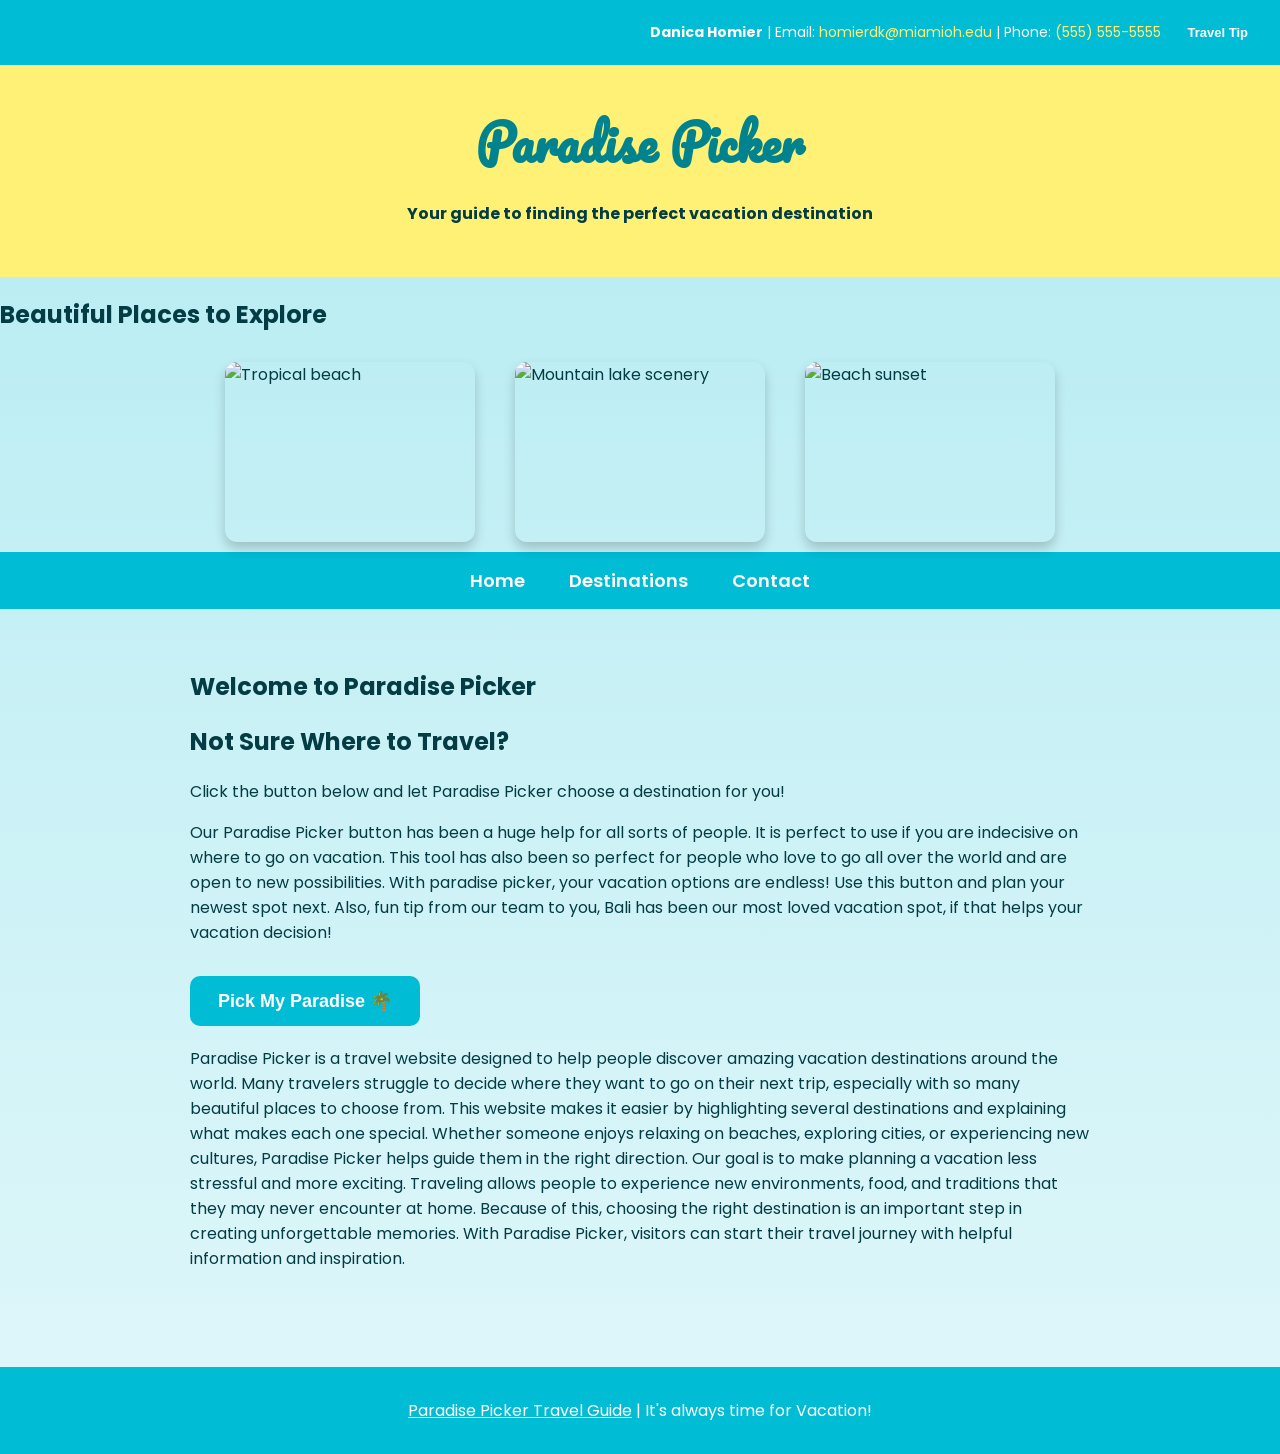
==== index.html @ d7bb09a2 "Add files via upload" ====
<!DOCTYPE html>
<html>

<head>
<title>Paradise Picker</title>
<link rel="stylesheet" href="styles.css">
<link href="https://fonts.googleapis.com/css2?family=Pacifico&family=Poppins:wght@300;400;600&display=swap" rel="stylesheet">

</head>

<body>
<div class="top-contact">

<p>
<strong>Danica Homier</strong> |
Email: <a href="mailto:homierdk@miamioh.edu">homierdk@miamioh.edu</a> |
Phone: <a href="tel:5555555555">(555) 555-5555</a>
</p>

<button onclick="showTip()" class="tip-button">Travel Tip</button>

</div>
<header>
<h1>Paradise Picker</h1>
<p><b>Your guide to finding the perfect vacation destination</b></p>
</header>
<section>

<h2>Beautiful Places to Explore</h2>

<div class="image-row">

<img src="https://images.unsplash.com/photo-1507525428034-b723cf961d3e" alt="Tropical beach">



<img src="https://images.unsplash.com/photo-1501785888041-af3ef285b470" alt="Mountain lake scenery">

<img src="https://images.unsplash.com/photo-1476514525535-07fb3b4ae5f1" alt="Beach sunset">

</div>

</section>
<nav>
<a href="index.html">Home</a>
<a href="destination.html">Destinations</a>
<a href="contact.html">Contact</a>
</nav>

<div class="container">

<section>

<h2>Welcome to Paradise Picker</h2>
<h2>Not Sure Where to Travel?</h2>
<p>Click the button below and let Paradise Picker choose a destination for you!</p>
<p>
    Our Paradise Picker button has been a huge help for all sorts of people. It is perfect to use if you are indecisive on where to go on vacation. This tool has also been so perfect for people who love to go all over the world and are open to new possibilities. With paradise picker, your vacation options are endless! Use this button and plan your newest spot next. Also, fun tip from our team to you, Bali has been our most loved vacation spot, if that helps your vacation decision!
</p>
<button onclick="pickDestination()" class="destination-button">
Pick My Paradise 🌴
</button>

<p id="destination-result"></p>

<p>
Paradise Picker is a travel website designed to help people discover amazing vacation destinations around the world. Many travelers struggle to decide where they want to go on their next trip, especially with so many beautiful places to choose from. This website makes it easier by highlighting several destinations and explaining what makes each one special. Whether someone enjoys relaxing on beaches, exploring cities, or experiencing new cultures, Paradise Picker helps guide them in the right direction. Our goal is to make planning a vacation less stressful and more exciting. Traveling allows people to experience new environments, food, and traditions that they may never encounter at home. Because of this, choosing the right destination is an important step in creating unforgettable memories. With Paradise Picker, visitors can start their travel journey with helpful information and inspiration.
</p>


</section>


</div>

<footer>
<p><u>Paradise Picker Travel Guide</u> | It's always time for Vacation!</p>
</footer>



<script>
function pickDestination(){

let destinations = [
"Bali, Indonesia",
"Paris, France",
"Maldives",
"Hawaii, USA",
"Rome, Italy",
"Santorini, Greece",
"Tokyo, Japan",
"Barcelona, Spain",
"Dubai, UAE",
"New York City, USA",
"London, England",
"Phuket, Thailand",
"Banff National Park, Canada",
"Amalfi Coast, Italy",
"Sydney, Australia",
"Reykjavik, Iceland",
"Cape Town, South Africa",
"Costa Rica",
"Fiji",
"Bora Bora"
];

let randomPlace = destinations[Math.floor(Math.random() * destinations.length)];

document.getElementById("destination-result").innerHTML =
"<b>Your Paradise Pick:</b> " + randomPlace;

}
</script>
<script>
function showTip(){
alert("Travel Tip: Try traveling during the shoulder season for fewer crowds and cheaper prices!");
}
</script>

</body>
</html>
---- styles.css ----
/* Page Style */
body{
font-family:'Poppins', sans-serif;
margin:0;
background: linear-gradient(#b2ebf2,#e0f7fa);
color:#033c44;
}

/* Header */
header{
background:#fff176;
padding:35px;
text-align:center;
}

header h1{
font-family:'Pacifico', cursive;
font-size:48px;
color:#00838f;
margin:0;
}

/* Navigation Bar */
nav{
background:#00bcd4;
padding:15px;
text-align:center;
}

nav a{
color:white;
margin:0 20px;
font-size:18px;
font-weight:600;
text-decoration:none;
}

nav a:hover{
color:#fff176;
}

/* Main Content */
.container{
padding:40px;
max-width:900px;
margin:auto;
}

/* Images */
img{
width:300px;
border-radius:12px;
margin:10px;
box-shadow:0 6px 12px rgba(0,0,0,0.2);
}

/* Table */
table{
border-collapse:collapse;
margin-top:20px;
width:100%;
background:white;
}

th{
background:#00bcd4;
color:white;
}

table, th, td{
border:1px solid #033c44;
padding:10px;
}

/* Lists */
ul{
line-height:1.8;
}

/* Aside box */
aside{
background:#b2ebf2;
padding:20px;
margin-top:25px;
border-left:6px solid #00bcd4;
border-radius:10px;
}

/* Contact Form */
form{
background:white;
padding:20px;
width:350px;
margin:auto;
border-radius:12px;
box-shadow:0 6px 12px rgba(0,0,0,0.2);
}

input, textarea{
width:90%;
padding:8px;
margin-top:5px;
margin-bottom:15px;
border-radius:5px;
border:1px solid #ccc;
}

button{
background:#00bcd4;
color:white;
border:none;
padding:10px 20px;
font-weight:bold;
cursor:pointer;
border-radius:6px;
}

button:hover{
background:#00838f;
}

/* Footer */
footer{
background:#00bcd4;
color:white;
text-align:center;
padding:15px;
margin-top:40px;
}
.image-row{
display:flex;
justify-content:center;
gap:20px;
flex-wrap:wrap;
margin-top:20px;
}

.image-row img{
width:250px;
height:180px;
object-fit:cover;
border-radius:12px;
box-shadow:0 6px 12px rgba(0,0,0,0.2);
}
.button-link{
display:inline-block;
background:#00bcd4;
color:white;
padding:12px 25px;
margin-top:15px;
text-decoration:none;
font-weight:bold;
border-radius:8px;
}

.button-link:hover{
background:#00838f;
}
/* Page background */
body{
background: linear-gradient(#b2ebf2, #e0f7fa);
font-family: 'Poppins', sans-serif;
}

/* Layout for Top 20 page */
.page-layout{
display:flex;
max-width:1100px;
margin:auto;
gap:30px;
padding:30px;
align-items:flex-start;
}

/* Main content */
main{
flex:3;
background:white;
padding:25px;
border-radius:10px;
}

/* Sidebar */
.sidebar{
flex:1;
background:#b2ebf2;
padding:20px;
border-radius:10px;
}

/* Sidebar items */
.sidebar-item{
margin-bottom:25px;
text-align:center;
}

/* Sidebar images */
.sidebar-item img{
width:100%;
max-width:220px;
height:140px;
object-fit:cover;
border-radius:10px;
box-shadow:0 4px 10px rgba(0,0,0,0.2);
}

/* Sidebar text */
.sidebar-item p{
margin:5px 0 0 0;
font-size:14px;
}
.info-box{
background:#ffffff;
padding:20px;
border-radius:15px;
border:3px solid #00bcd4;
margin-top:20px;
box-shadow:0 4px 10px rgba(0,0,0,0.15);
}
.destination-button{
background:#00bcd4;
color:white;
padding:14px 28px;
border:none;
border-radius:10px;
font-size:18px;
font-weight:bold;
cursor:pointer;
margin-top:15px;
}

.destination-button:hover{
background:#00838f;
transform:scale(1.05);
transition:0.3s;
}

#destination-result{
margin-top:20px;
font-size:20px;
color:#033c44;
}
/* Top contact info bar */
.top-contact{
background:#00bcd4;
color:white;
padding:8px 20px;
text-align:right;
font-size:14px;
}

.top-contact a{
color:#fff176;
text-decoration:none;
}

.top-contact a:hover{
text-decoration:underline;
}
/* Top contact bar */
.top-contact{
background:#00bcd4;
color:white;
padding:8px 20px;
display:flex;
justify-content:flex-end;
align-items:center;
gap:15px;
font-size:14px;
}

/* Links in contact bar */
.top-contact a{
color:#fff176;
text-decoration:none;
}

/* Travel tip button */
.tip-button{
background:#00bcd4;
color:white;
border:none;
padding:6px 12px;
border-radius:6px;
font-size:13px;
cursor:pointer;
}

.tip-button:hover{
background:#00838f;
}
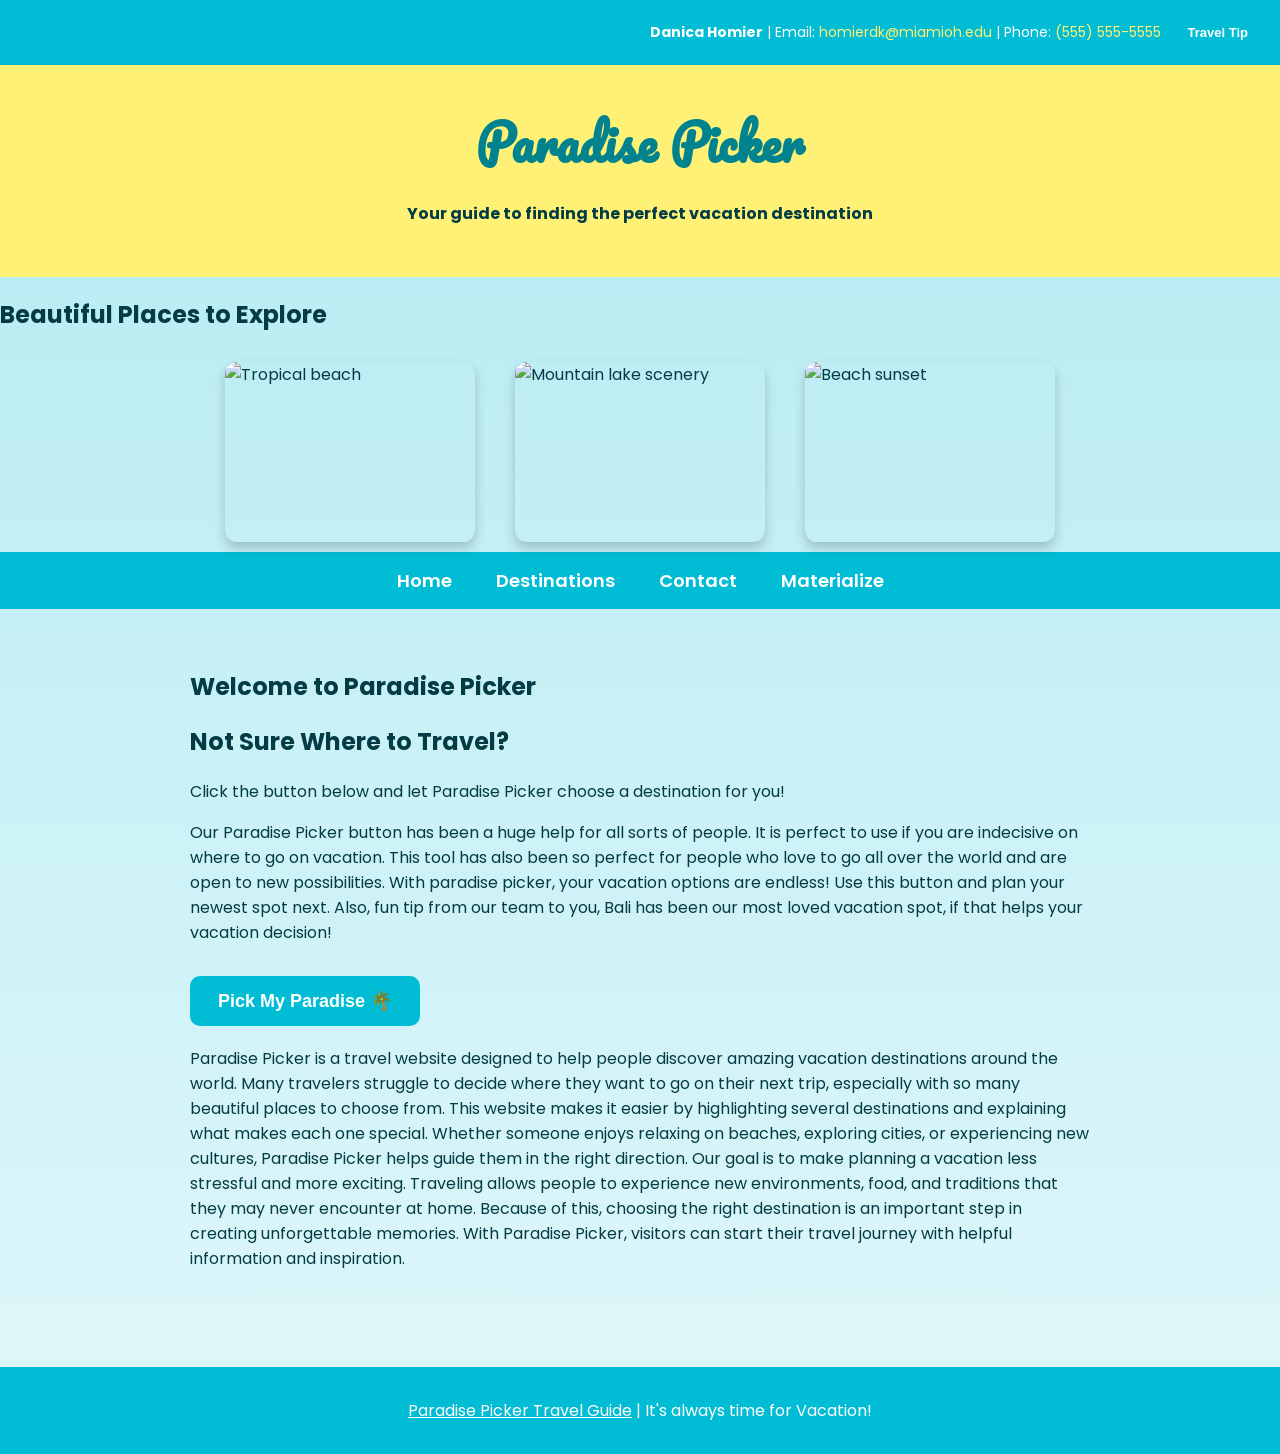
==== commit dee0bfb5: "index.html" ====
--- a/index.html
+++ b/index.html
@@ -45,6 +45,7 @@
 <a href="index.html">Home</a>
 <a href="destination.html">Destinations</a>
 <a href="contact.html">Contact</a>
+    <a href="materialize.html">Materialize</a>
 </nav>
 
 <div class="container">
@@ -119,4 +120,4 @@
 </script>
 
 </body>
-</html>+</html>
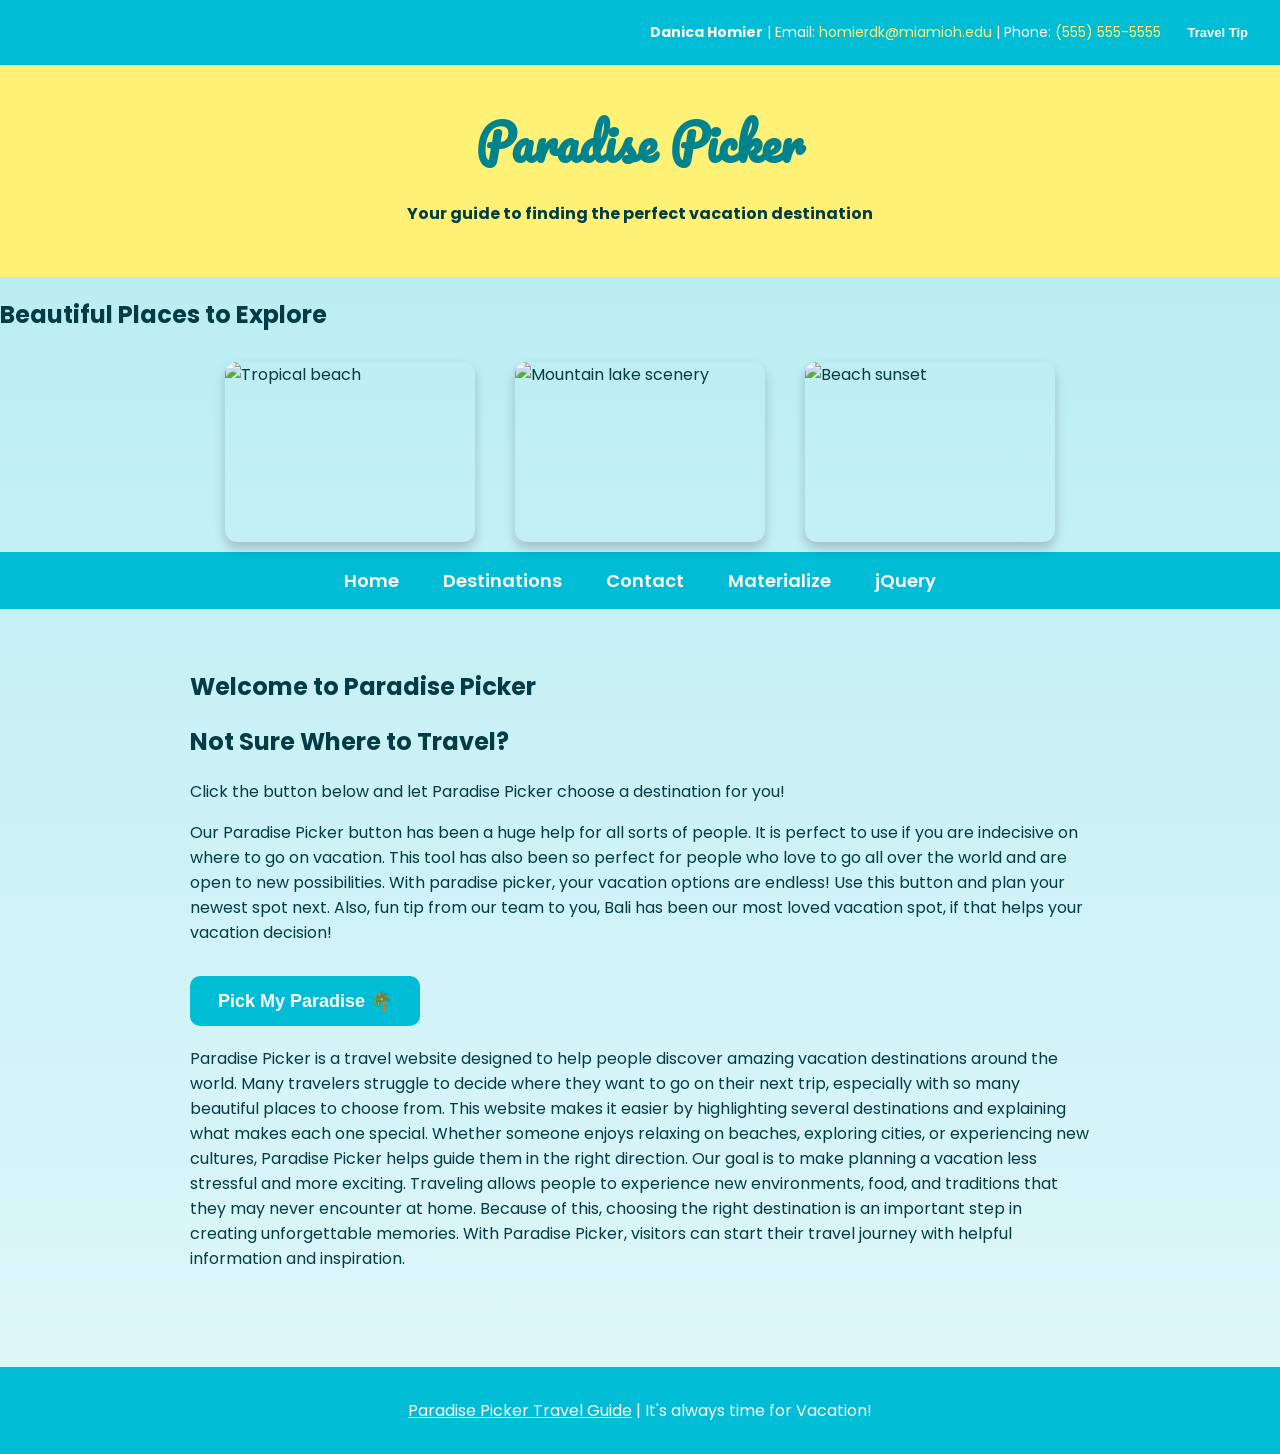
==== commit e2edca08: "index.html" ====
--- a/index.html
+++ b/index.html
@@ -46,6 +46,7 @@
 <a href="destination.html">Destinations</a>
 <a href="contact.html">Contact</a>
     <a href="materialize.html">Materialize</a>
+    <a href="jquery.html">jQuery</a>
 </nav>
 
 <div class="container">
--- a/styles.css
+++ b/styles.css
@@ -288,4 +288,8 @@
 
 .tip-button:hover{
 background:#00838f;
-}+}
+#form-response{
+margin-top:15px;
+font-weight:bold;
+}
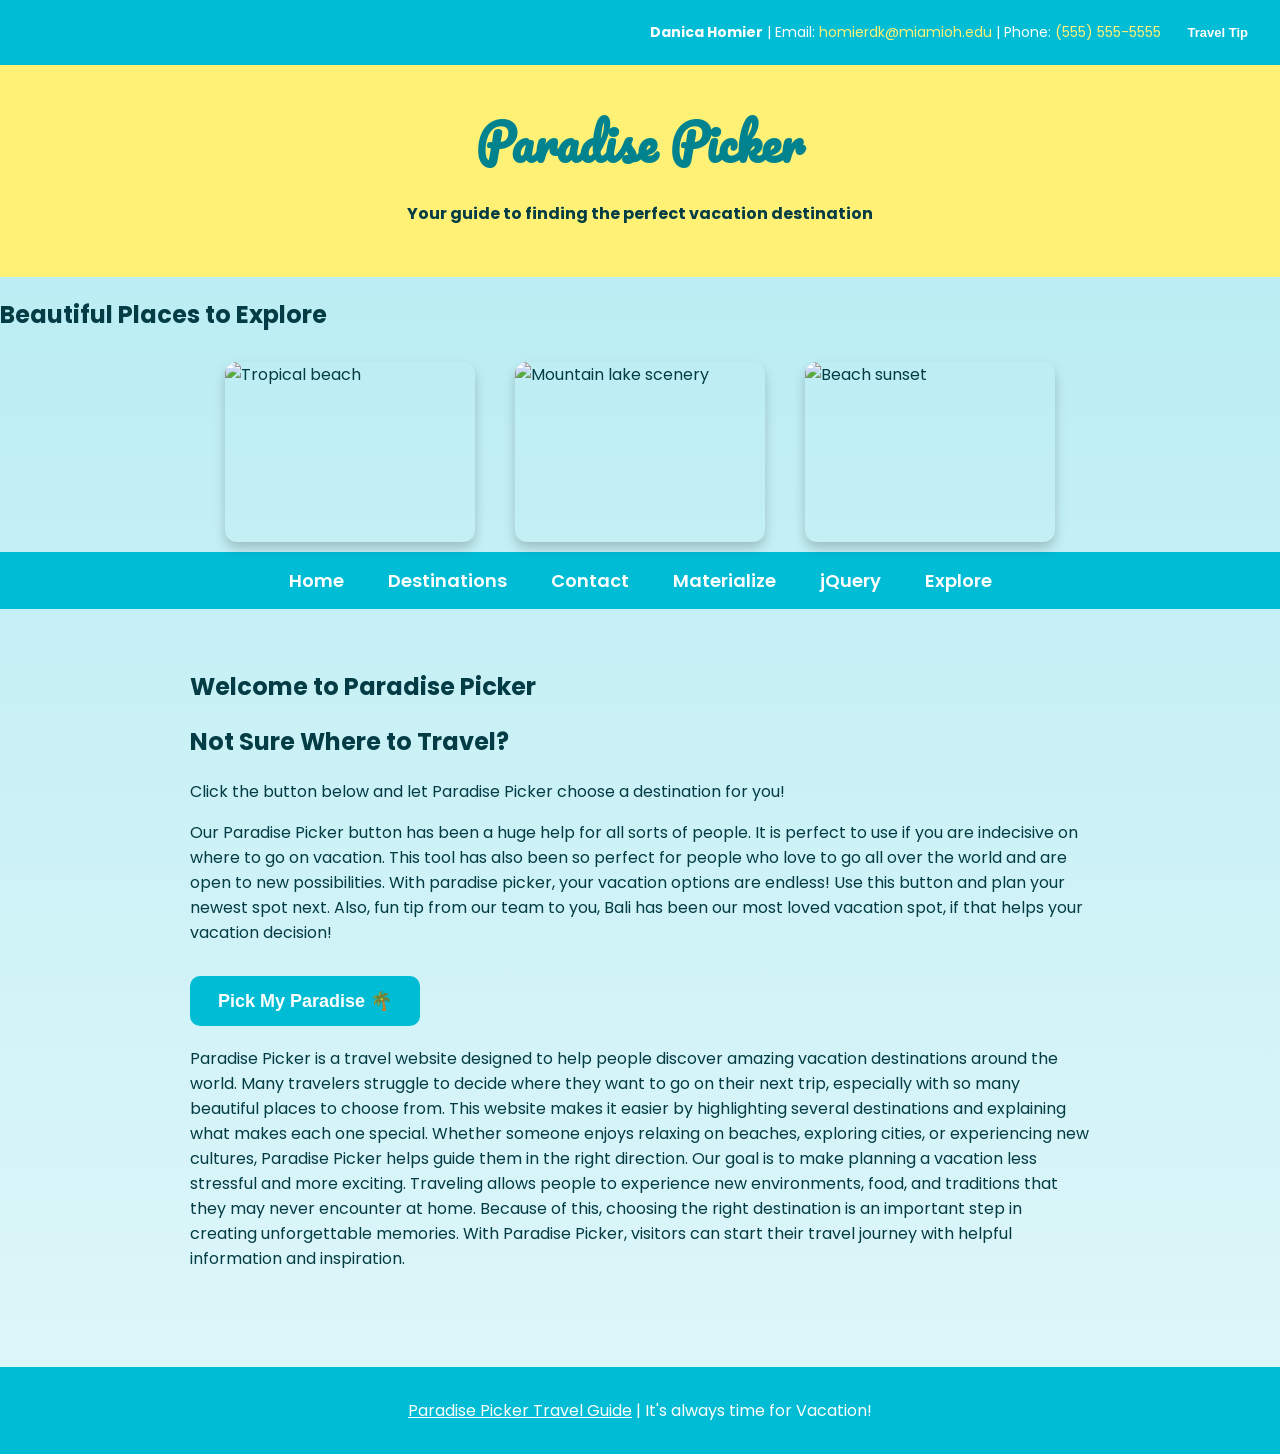
==== commit ed889547: "index.html" ====
--- a/index.html
+++ b/index.html
@@ -47,6 +47,7 @@
 <a href="contact.html">Contact</a>
     <a href="materialize.html">Materialize</a>
     <a href="jquery.html">jQuery</a>
+    <a href="bootstrap.html">Explore</a>
 </nav>
 
 <div class="container">
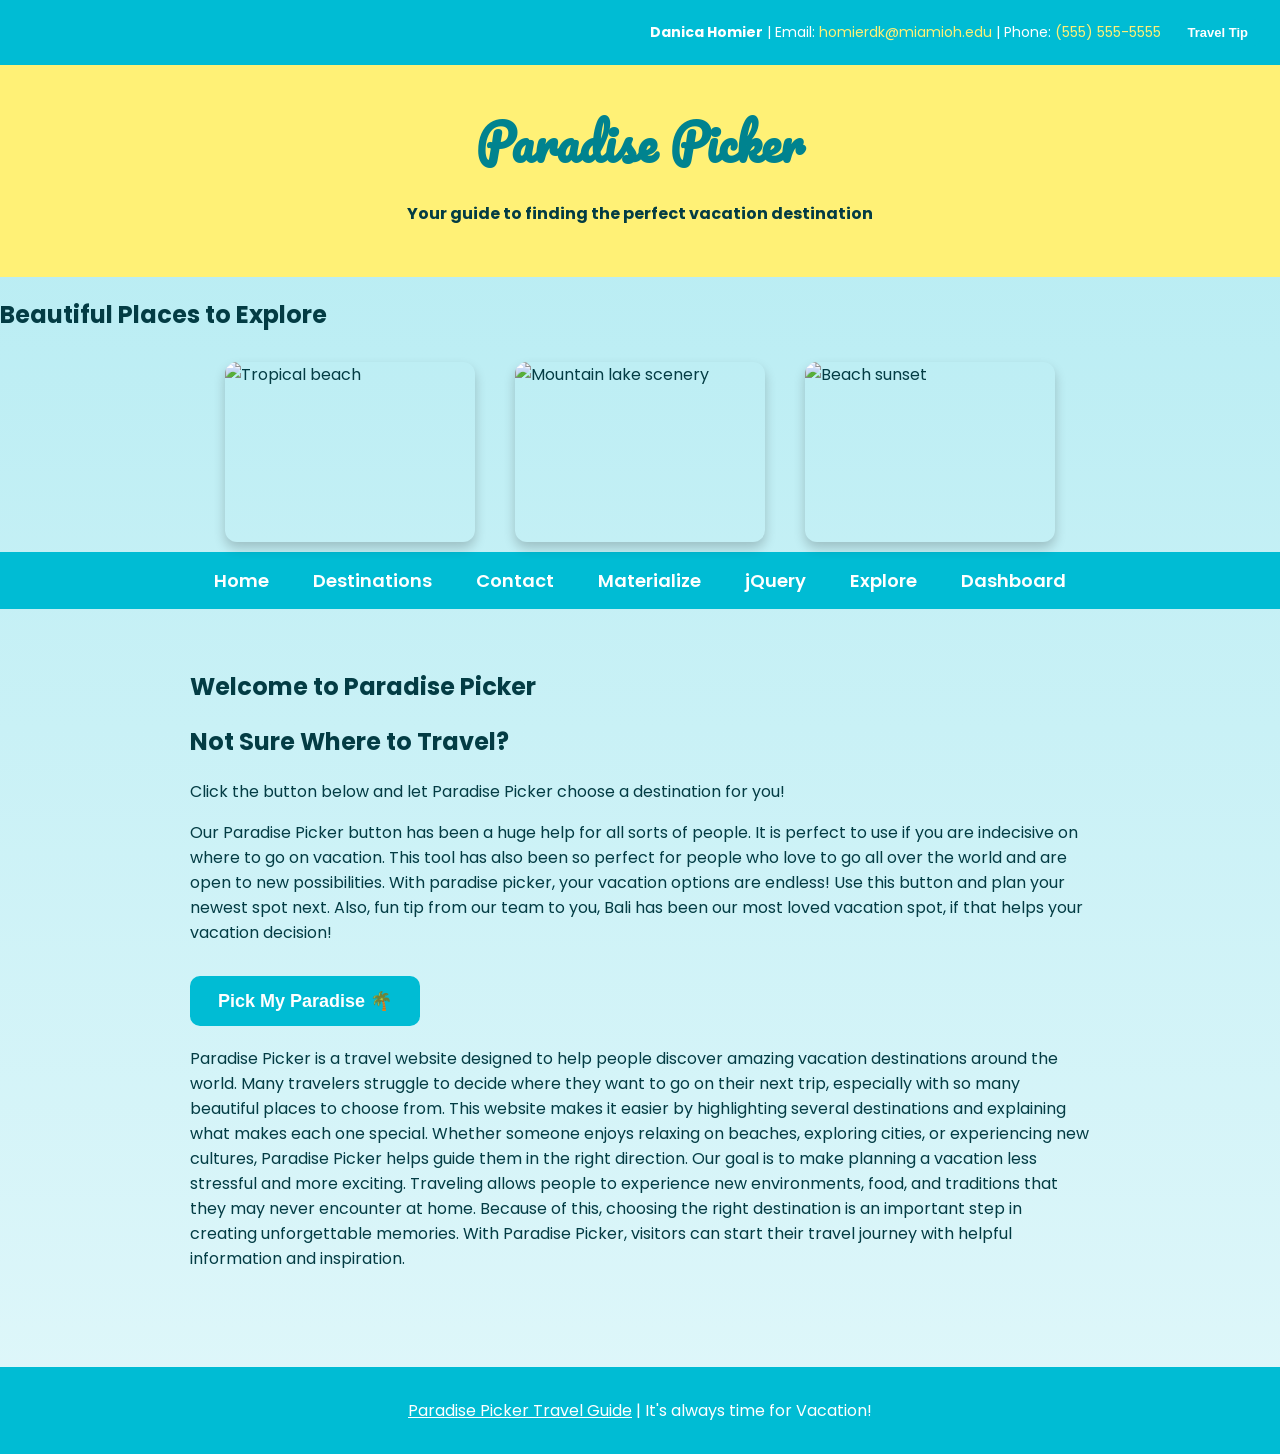
==== commit 47f1966f: "index.html" ====
--- a/index.html
+++ b/index.html
@@ -48,6 +48,7 @@
     <a href="materialize.html">Materialize</a>
     <a href="jquery.html">jQuery</a>
     <a href="bootstrap.html">Explore</a>
+    <a href="dashboard.html">Dashboard</a>
 </nav>
 
 <div class="container">
